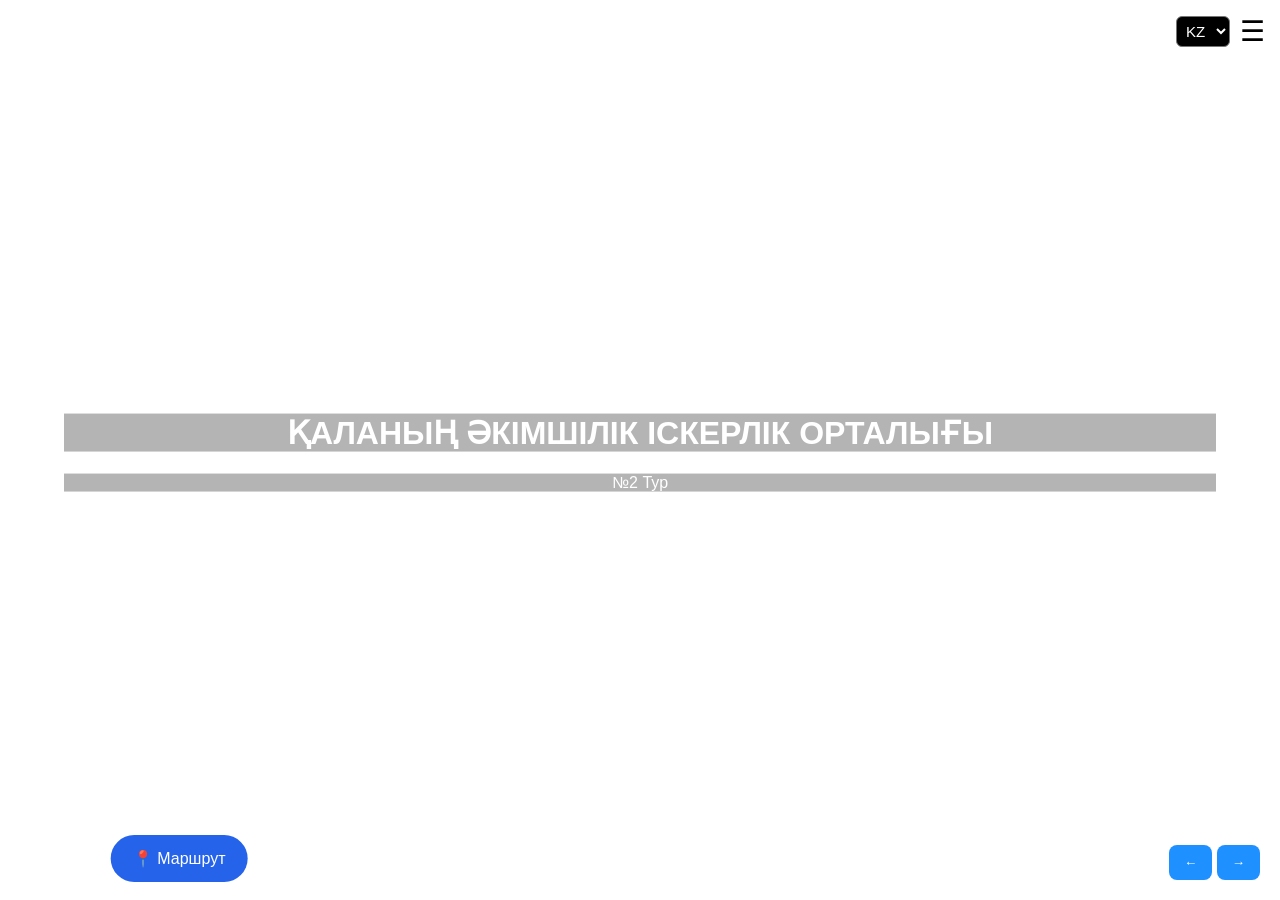
==== kalanyn_aio.html @ 5ce7cdbb "Add files via upload" ====
<!DOCTYPE html>
<html lang="kk">
<head>
<meta charset="UTF-8">
<meta name="viewport" content="width=device-width, initial-scale=1.0">
<link rel="stylesheet" href="https://cdnjs.cloudflare.com/ajax/libs/font-awesome/6.5.0/css/all.min.css">
<script src="https://maps.api.2gis.ru/2.0/loader.js?pkg=full"></script>
<link rel="stylesheet" href="tur.css">
</head>
<body>
<div class="top-right">
<!-- TOP -->
<div class="lang">
  <select onchange="setLang(this.value)">
    <option value="kz">KZ</option>
    <option value="ru">RU</option>
    <option value="en">EN</option>
  </select>
</div>
<div class="burger" onclick="openMenu()">☰</div>
</div>
<div class="menu" id="menu">
  <div class="clock-box">
    <div class="clock" id="clock">00:00:00</div>
    <div class="date" id="date">loading...</div>
  </div>
  <div class="close-btn1" onclick="closeMenu()">
  ✖️
</div>
  <div class="item">
    <a class="link-btn" href="index.html" data-key="M1">Басты бет</a>
  </div>
<div class="item">
  <div class="title" onclick="toggle(this.parentElement)">
    <span class="title-text" data-key="M2"></span>
    <span class="arrow">▶️</span>
  </div>
    <div class="submenu">
    <a href="shymkent.html" data-key="M21">ЗАМАНАУИ ШЫМКЕНТ</a>
    <a href="kalanyn_aio.html" data-key="M22">ҚАЛАНЫҢ ӘІО</a>
    <a href="tanımdyq.html" data-key="M23">ТАНЫМДЫҚ ТУР</a>
    <a href="tarikhy.html" data-key="M24">ТАРИХИ ҚАЛА</a>
    <a href="qajulyq.html" data-key="M25">ДІНИ ТУРИЗМ</a>
    <a href="madiniet.html" data-key="M26">ЕСКЕ АЛУ ЖӘНЕ МӘДЕНИЕТ БАҒЫТЫ</a>
  </div>
</div>
  <div class="item">
    <a class="link-btn" href="#" data-key="M3">Біз туралы</a>
  </div>
  <div class="item">
    <a class="link-btn" href="index.html#contact" data-key="M4">Байланыс</a>
  </div>
 <button class="weather-btn" onclick="openW()" data-key="Poroda">🌦️ Погода</button>
 <div class="social-bar">
	<a href="https://wa.me/77000000000" target="_blank" class="s wa">
       <i class="fa-brands fa-whatsapp"></i></a>
	<a href="https://instagram.com/visitshymkent" target="_blank" class="s ig">
		<i class="fa-brands fa-instagram"></i></a>
	<a href="https://facebook.com/visitshymkent" target="_blank" class="s fb">
		<i class="fa-brands fa-facebook-f"></i></a>
	<a href="https://youtube.com/@visitshymkent3910" target="_blank" class="s yt">
		<i class="fa-brands fa-youtube"></i></a>
	<a href="https://tiktok.com/@visitshymkent" target="_blank" class="s tt">
		<i class="fa-brands fa-tiktok"></i></a>
	<a href="tel:+77000000000" class="s call">
		<i class="fa-solid fa-phone"></i></a>
</div>
</div>
<!-- WEATHER -->
<div class="backdrop" id="bg" onclick="closeW()"></div>
<div class="sheet" id="sheet">
  <div class="handle"></div>
  <h3>📍 Шымкент</h3>
  <div class="now" id="now">Жүктелуде...</div>
  <div class="hours" id="hours"></div>
</div>
<!-- SLIDER -->
<div class="slider"> 
    <div class="slide" id="slide1" style="background-image:url('images/tur2.0.jpg')"> 
        <div class="content"> 
        <h1 data-key="s1_title">
        </h1> <p data-key="s1_text"></p> 
    </div> 
</div>
  <div class="slide" id="slide2" style="background-image:url('images/tur2.1.jpg')">
    <div class="content">
      <h1 data-key="s2_title"></h1>
      <p data-key="s2_text"></p>
      <audio class="slide-audio" controls></audio>
      <br>
      <button onclick="openMap()" data-key="C1">📍КАРТАДАН ҚАРАУ</button>
    </div>
  </div>
  <div class="slide" id="slide3" style="background-image:url('images/tur2.2.jpg')">
    <div class="content">
      <h1 data-key="s3_title"></h1>
      <p data-key="s3_text"></p>
      <audio class="slide-audio" controls></audio>
      <br>
      <button onclick="openMap()" data-key="C1">📍 КАРТАДАН ҚАРАУ</button>
    </div>
  </div>
  <div class="slide" id="slide4" style="background-image:url('images/tur2.3.jpg')">
    <div class="content">
      <h1 data-key="s4_title"></h1>
      <p data-key="s4_text"></p>
      <audio class="slide-audio" controls></audio>
      <br>
      <button onclick="openMap()" data-key="C1">📍 КАРТАДАН ҚАРАУ</button>
    </div>
  </div>
  <div class="slide" id="slide5" style="background-image:url('images/tur2.4.jpg')">
    <div class="content">
      <h1 data-key="s5_title"></h1>
      <p data-key="s5_text"></p>
      <audio class="slide-audio" controls></audio>
      <br>
      <button onclick="openMap()" data-key="C1">📍КАРТАДАН ҚАРАУ</button>
    </div>
  </div>
  <div class="slide" id="slide6" style="background-image:url('images/tur2.5.jpg')">
    <div class="content">
      <h1 data-key="s6_title"></h1>
      <p data-key="s6_text"></p>
      <audio class="slide-audio" controls></audio>
      <br>
      <button onclick="openMap()" data-key="C1">📍КАРТАДАН ҚАРАУ</button>
    </div>
  </div>
  <div class="slide" id="slide7" style="background-image:url('images/tur2.6.jpg')">
    <div class="content">
      <h1 data-key="s7_title"></h1>
      <p data-key="s7_text"></p>
      <audio class="slide-audio" controls></audio>
      <br>
      <button onclick="openMap()" data-key="C1">📍КАРТАДАН ҚАРАУ</button>
    </div>
  </div>
  <div class="slide" id="slide8" style="background-image:url('images/korme.jpg')">
    <div class="content">
      <h1 data-key="s8_title"></h1>
      <p data-key="s8_text"></p>
      <audio class="slide-audio" controls></audio>
      <br>
      <button onclick="openMap()" data-key="C1">📍КАРТАДАН ҚАРАУ</button>
    </div>
  </div>
  <div class="slide" id="slide9" style="background-image:url('images/tur2.8.jpg')">
    <div class="content">
      <h1 data-key="s9_title"></h1>
      <p data-key="s9_text"></p>
      <audio class="slide-audio" controls></audio>
      <br>
      <button onclick="openMap()" data-key="C1">📍 КАРТАДАН ҚАРАУ</button>
    </div>
  </div>
  <div class="slide" id="slide10" style="background-image:url('images/tur2.9.jpg')">
    <div class="content">
      <h1 data-key="s10_title"></h1>
      <p data-key="s10_text"></p>
      <audio class="slide-audio" controls></audio>
      <br>
      <button onclick="openMap()" data-key="C1">📍 КАРТАДАН ҚАРАУ</button>
    </div>
  </div>
</div>
<div class="nav">
  <button onclick="prev()">←</button>
  <button onclick="next()">→</button>
</div>
<div class="route-btn" onclick="openRoute()" data-key="marshut">📍 Маршрут</div>
<div class="map-modal" id="mapModal">
  <div class="map-box">
    <button class="close" onclick="closeMap()">✖</button>
    <div id="map"></div>
  </div>
</div>
<script src="tur2.js"></script>
</body>
</html>
---- tur.css ----
html, body{
  margin:0;
  padding:0;
  width:100%;
  height:100%;
  overflow-x:hidden;
  overflow:hidden;
}
  
*{
  box-sizing:border-box;
}
body{
  margin:0;
  font-family:Arial;
  overflow:hidden;
}

.slide{ 
    position:absolute; 
    width:100%; 
    height:100%; 
    opacity:0; 
    transition:opacity 0.6s; 
 background-size:cover; 
  background-position:0% center;
  background-repeat:no-repeat;
} 

/* keyframes OUTSIDE media query */
@keyframes panMove{
  0%{
    background-position:0% center;
  }
  50%{
    background-position:100% center;
  }
  100%{
    background-position:0% center;
  }
}

/* 📱 ONLY PHONE */
@media (max-width:768px){
  .slide.active{
    animation: panMove 45s ease-in-out infinite;
  }
}
.slide.active{ 
    opacity:1; 
    z-index:1; 
}
.slider img {
  width: 100%;
  height: 100%;
  object-fit: cover;
} 

/* CENTER */
.content{
  position:absolute;
  top:50%;
  left:50%;
  transform:translate(-50%,-50%);
  text-align:center;
  color:white;
  width:90%;
}

.content h1,.content p{
  transform:translateY(50px);
  opacity:0;
  transition:0.5s;
}

.slide.active h1{
  transform:translateY(0);
  opacity:1;
  background: #0000004b;
}

.slide.active p{
  transform:translateY(0);
  opacity:1;
  transition-delay:0.2s;
  background: #0000004b;
}

audio{
  margin-top:15px;
  width:260px;
}

button{
  margin-top:10px;
  padding:10px 15px;
  border:none;
  border-radius:8px;
  background:#1e90ff;
  color:white;
}

.nav{
  position:absolute;
  bottom:20px;
  right:20px;
  z-index: 1;
}

@media(max-width:768px){
  .content h1{font-size:24px;}
  .content p{font-size:14px;}
}
/* MENU */
.menu{
  position:fixed;
  top:0;
  left:-300px;
  width:260px;
  height:100%;
  padding:20px;
  transition:0.4s;
  z-index:2000;
  overflow-y:auto;
      /* 🔥 animated gradient */
  background: linear-gradient(-45deg, #1e90ff, #ffffff, #1e90ff);
  background-size: 400% 400%;
  animation: gradientMove 6s ease infinite;
}
/* 🔥 ANIMATION */
@keyframes gradientMove{
  0%{
    background-position:0% 50%;
  }
  50%{
    background-position:100% 50%;
  }
  100%{
    background-position:0% 50%;
  }
}
.menu.active{
  left:0;
}

.close-btn1{
  position:absolute;
  top:15px;
  right:15px;

  width:42px;
  height:42px;

  display:flex;
  justify-content:center;
  align-items:center;

  border-radius:50%;

  background:rgba(255,255,255,0.25);
  backdrop-filter:blur(10px);

  color:#111;
  font-size:18px;
  font-weight:700;

  cursor:pointer;

  /* 🔥 ортада “floating” эффект */
  transform:translateY(5px);

  box-shadow:0 5px 20px rgba(0,0,0,0.2);
  transition:0.3s;
}

.close-btn1:hover{
  transform:scale(1.1);
  background:white;
}

/* MENU ITEM */
.item{
  margin:10px 0;

}

.link-btn{
  display:block;
  padding:10px;
  background:#0687ff;
  color:rgb(255, 255, 255);
  font-family:'Orbitron', sans-serif;
  text-decoration:none;
  border-radius:8px;
  font-weight: 600;
}
.menu a.link-btn{
  display:block;
  padding:10px;
  margin:6px 0;
  background:#0687ff;
  color:white;
  text-decoration:none;
  border-radius:8px;
  transition:0.3s;
  text-align:left;
  font-weight:600;
  font-family:'Orbitron', sans-serif;
}

.menu a.link-btn:hover{
  background:#2563eb;
  transform:scale(1.03);
}
/* SUBMENU */
.title{
  background:#2563eb;
  color: white;
  font-family:'Orbitron', sans-serif;
  font-weight:600;
  padding:10px;
  border-radius:8px;
  cursor:pointer;
  display:flex;
  justify-content:space-between;
}
.title:hover{
  background:#2563eb;
    transform:scale(1.03);
}
.arrow{
  transition:0.3s;
}

.submenu{
  max-height:0;
  overflow:hidden;
  transition:0.4s;
  padding-left:10px;
 background:rgba(0,0,0,0.2);
}

.item.open .submenu{
  max-height:400px;
}

.item.open .arrow{
  transform:rotate(90deg);
}

.submenu a{
  display:block;
  padding:8px;
  color:#ffffff;
  text-decoration:none;
}
.submenu a:hover{
  background:#2563eb;
  transform:scale(1.03);
}

/* TOP RIGHT */
.top-right{
  position:fixed;
  display:flex;
   top:15px;
  right:15px;
  gap:10px;
  align-items:center;
  z-index:3000;
}

/* BURGER */
.burger{
  font-size:28px;
  cursor:pointer;
  color: rgb(0, 0, 0);
}

/* ITEM */
.item{
  margin:8px 0;
}


.arrow{
  transition:0.3s;
}

.social-bar{
  display:flex;
  justify-content:center;
  gap:12px;

  margin-top:1px;
  padding:10px;
  background: #99979754;
  z-index: 1;
}

/* buttons */
.s{
  width:42px;
  height:42px;
  display:flex;
  justify-content:center;
  align-items:center;

  border-radius:50%;

  color:white;
  text-decoration:none;

  transition:0.3s;
  font-size:18px;
}

.s:hover{
  transform:scale(1.2);
}

.wa:hover{ color:#25D366; box-shadow:0 0 10px #25D366; }
.ig:hover{ color:#E1306C; box-shadow:0 0 10px #E1306C; }
.fb:hover{ color:#1877F2; box-shadow:0 0 10px #1877F2; }
.yt:hover{ color:#FF0000; box-shadow:0 0 10px #FF0000; }
.call:hover{ color:#22c55e; box-shadow:0 0 10px #22c55e; }
.tt:hover{ color:#ffffff; box-shadow:0 0 10px #ffffff; }

/* погода */

.weather-btn{
  width:100%;
  padding:10px;
  border:none;
  border-radius:8px;
  background:#0657d15e;
  color:white;
  margin-top:100%;
  font-weight: 600;
}
.weather-btn:hover{
  transform:scale(1.1);
  background:rgb(0, 119, 255);
}
/* WEATHER */
.backdrop{
  position:fixed;
  inset:0;
  background:rgba(184, 184, 184, 0.904);
  display:none;
  z-index:3000;
}

.backdrop.active{display:block;}

.sheet{
  position:fixed;
  left:0;
  bottom:-100%;
  width:100%;
  height:30%;
  background:rgba(255,255,255,0.06);
  backdrop-filter:blur(25px);
  border-top-left-radius:25px;
  border-top-right-radius:25px;
  padding:15px;
  transition:0.4s;
  z-index:4000;
}

.sheet.active{bottom:0;}

.handle{
  width:50px;
  height:5px;
  background:rgba(255,255,255,0.3);
  border-radius:10px;
  margin:0 auto 10px;
}

.now{
  margin:10px 0;
  font-size:14px;
  opacity:0.9;
}

.hours{
  display:flex;
  gap:10px;
  overflow-x:auto;
}

.hours::-webkit-scrollbar{display:none;}

.hour{
  min-width:70px;
  text-align:center;
  background:rgba(255,255,255,0.1);
  border-radius:12px;
  padding:8px;
}

.hour.active{
  background:rgba(255,255,255,0.25);
}

/* MOBILE */
@media(max-width:768px){
  .hero h1{font-size:38px;}
}

/* сагат */
.clock-box{
  margin-top:60px;
  padding:12px;
  border-radius:12px;
  backdrop-filter:blur(10px);
  text-align:center;
  border:1px solid rgba(255, 255, 255, 0.021);
}

.clock{
  font-size:22px;
  font-weight:700;
  letter-spacing:2px;
  color:#111;
}

.date{
  font-size:12px;
  opacity:0.7;
  margin-top:4px;
  color:#111;
}
/* LANG */
.lang select{
	background: #000000;
    color:white;
    padding:5px;
    border-radius:6px;
    font-size: 15px;
}

.route-btn{
  position:fixed;
  bottom:2%;
  left:14%;
  transform:translateX(-50%);
  
  background:#2563eb;
  color:white;
  padding:14px 22px;
  border-radius:80px;
  cursor:pointer;
  z-index:1000;

  font-size:16px;
  white-space:nowrap;
}

.map-box{
  width:80%;
  height:70%;
  background:white;
  border-radius:12px;
  overflow:hidden;
  position:relative;
}

#map{
  width:100%;
  height:100%;
}

.close{
  position:absolute;
  top:10px;
  right:10px;
  background:red;
  color:white;
  border:none;
  padding:6px 10px;
  cursor:pointer;
  z-index:10;
  border-radius:6px;
}

.circle-marker {
  width: 40px;
  height: 40px;
  border-radius: 50%;
  overflow: hidden;
  border: 2px solid #fff;
  box-shadow: 0 3px 10px rgba(0,0,0,0.4);
}

.circle-marker img {
  width: 100%;
  height: 100%;
  object-fit: cover;
}
.marker-text{
    font-size:10px;
    color:black;
    background: #eee;
    background-size: auto;
}


.map-modal{
  position:fixed;
  top:0;
  left:0;
  width:100%;
  height:100%;
  display:none;
  justify-content:center;
  align-items:center;
  background:rgba(0,0,0,0.6);
  z-index:9999;
}
@media (max-width:600px){
  .route-btn{
    width:30%;
    left:25%;
    bottom: 2%;
    transform:translateX(-50%);
    text-align:center;
    font-size:14px;
    padding:12px;
  }

  .map-box{
    width:90%;
    height:75%;
  }
  .img{
    object-fit: cover;
  }

}
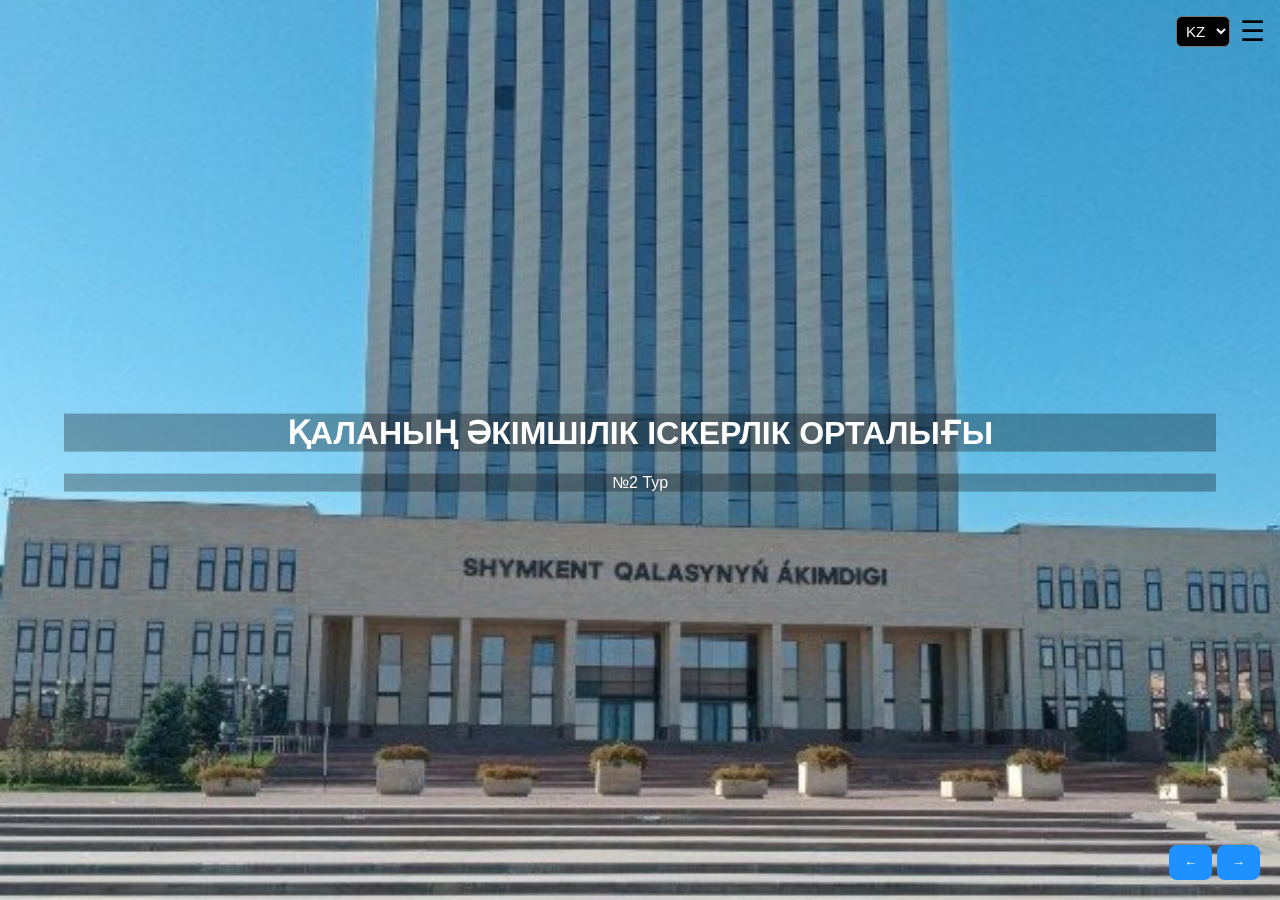
==== commit 6fd256dc: "Add files via upload" ====
--- a/kalanyn_aio.html
+++ b/kalanyn_aio.html
@@ -88,7 +88,7 @@
       <p data-key="s2_text"></p>
       <audio class="slide-audio" controls></audio>
       <br>
-      <button onclick="openMap()" data-key="C1">📍КАРТАДАН ҚАРАУ</button>
+      <button onclick="openMap(42.363055,69.621052)" data-key="C1">📍КАРТАДАН ҚАРАУ</button>
     </div>
   </div>
   <div class="slide" id="slide3" style="background-image:url('images/tur2.2.jpg')">
@@ -97,7 +97,7 @@
       <p data-key="s3_text"></p>
       <audio class="slide-audio" controls></audio>
       <br>
-      <button onclick="openMap()" data-key="C1">📍 КАРТАДАН ҚАРАУ</button>
+      <button onclick="openMap(42.359412,69.643501)" data-key="C1">📍 КАРТАДАН ҚАРАУ</button>
     </div>
   </div>
   <div class="slide" id="slide4" style="background-image:url('images/tur2.3.jpg')">
@@ -106,7 +106,7 @@
       <p data-key="s4_text"></p>
       <audio class="slide-audio" controls></audio>
       <br>
-      <button onclick="openMap()" data-key="C1">📍 КАРТАДАН ҚАРАУ</button>
+      <button onclick="openMap(42.357891,69.642674)" data-key="C1">📍 КАРТАДАН ҚАРАУ</button>
     </div>
   </div>
   <div class="slide" id="slide5" style="background-image:url('images/tur2.4.jpg')">
@@ -115,7 +115,7 @@
       <p data-key="s5_text"></p>
       <audio class="slide-audio" controls></audio>
       <br>
-      <button onclick="openMap()" data-key="C1">📍КАРТАДАН ҚАРАУ</button>
+      <button onclick="openMap(42.358848,69.642351)" data-key="C1">📍КАРТАДАН ҚАРАУ</button>
     </div>
   </div>
   <div class="slide" id="slide6" style="background-image:url('images/tur2.5.jpg')">
@@ -124,7 +124,7 @@
       <p data-key="s6_text"></p>
       <audio class="slide-audio" controls></audio>
       <br>
-      <button onclick="openMap()" data-key="C1">📍КАРТАДАН ҚАРАУ</button>
+      <button onclick="openMap(42.358087,69.640926)" data-key="C1">📍КАРТАДАН ҚАРАУ</button>
     </div>
   </div>
   <div class="slide" id="slide7" style="background-image:url('images/tur2.6.jpg')">
@@ -133,7 +133,7 @@
       <p data-key="s7_text"></p>
       <audio class="slide-audio" controls></audio>
       <br>
-      <button onclick="openMap()" data-key="C1">📍КАРТАДАН ҚАРАУ</button>
+      <button onclick="openMap(42.358388,69.643805)" data-key="C1">📍КАРТАДАН ҚАРАУ</button>
     </div>
   </div>
   <div class="slide" id="slide8" style="background-image:url('images/korme.jpg')">
@@ -142,7 +142,7 @@
       <p data-key="s8_text"></p>
       <audio class="slide-audio" controls></audio>
       <br>
-      <button onclick="openMap()" data-key="C1">📍КАРТАДАН ҚАРАУ</button>
+      <button onclick="openMap(42.356987,69.644199)" data-key="C1">📍КАРТАДАН ҚАРАУ</button>
     </div>
   </div>
   <div class="slide" id="slide9" style="background-image:url('images/tur2.8.jpg')">
@@ -151,7 +151,7 @@
       <p data-key="s9_text"></p>
       <audio class="slide-audio" controls></audio>
       <br>
-      <button onclick="openMap()" data-key="C1">📍 КАРТАДАН ҚАРАУ</button>
+      <button onclick="openMap(42.353128,69.644742)" data-key="C1">📍 КАРТАДАН ҚАРАУ</button>
     </div>
   </div>
   <div class="slide" id="slide10" style="background-image:url('images/tur2.9.jpg')">
@@ -160,7 +160,7 @@
       <p data-key="s10_text"></p>
       <audio class="slide-audio" controls></audio>
       <br>
-      <button onclick="openMap()" data-key="C1">📍 КАРТАДАН ҚАРАУ</button>
+      <button onclick="openMap(42.355543,69.649360)" data-key="C1">📍 КАРТАДАН ҚАРАУ</button>
     </div>
   </div>
 </div>
--- a/tur.css
+++ b/tur.css
@@ -441,101 +441,3 @@
     font-size: 15px;
 }
 
-.route-btn{
-  position:fixed;
-  bottom:2%;
-  left:14%;
-  transform:translateX(-50%);
-  
-  background:#2563eb;
-  color:white;
-  padding:14px 22px;
-  border-radius:80px;
-  cursor:pointer;
-  z-index:1000;
-
-  font-size:16px;
-  white-space:nowrap;
-}
-
-.map-box{
-  width:80%;
-  height:70%;
-  background:white;
-  border-radius:12px;
-  overflow:hidden;
-  position:relative;
-}
-
-#map{
-  width:100%;
-  height:100%;
-}
-
-.close{
-  position:absolute;
-  top:10px;
-  right:10px;
-  background:red;
-  color:white;
-  border:none;
-  padding:6px 10px;
-  cursor:pointer;
-  z-index:10;
-  border-radius:6px;
-}
-
-.circle-marker {
-  width: 40px;
-  height: 40px;
-  border-radius: 50%;
-  overflow: hidden;
-  border: 2px solid #fff;
-  box-shadow: 0 3px 10px rgba(0,0,0,0.4);
-}
-
-.circle-marker img {
-  width: 100%;
-  height: 100%;
-  object-fit: cover;
-}
-.marker-text{
-    font-size:10px;
-    color:black;
-    background: #eee;
-    background-size: auto;
-}
-
-
-.map-modal{
-  position:fixed;
-  top:0;
-  left:0;
-  width:100%;
-  height:100%;
-  display:none;
-  justify-content:center;
-  align-items:center;
-  background:rgba(0,0,0,0.6);
-  z-index:9999;
-}
-@media (max-width:600px){
-  .route-btn{
-    width:30%;
-    left:25%;
-    bottom: 2%;
-    transform:translateX(-50%);
-    text-align:center;
-    font-size:14px;
-    padding:12px;
-  }
-
-  .map-box{
-    width:90%;
-    height:75%;
-  }
-  .img{
-    object-fit: cover;
-  }
-
-}
